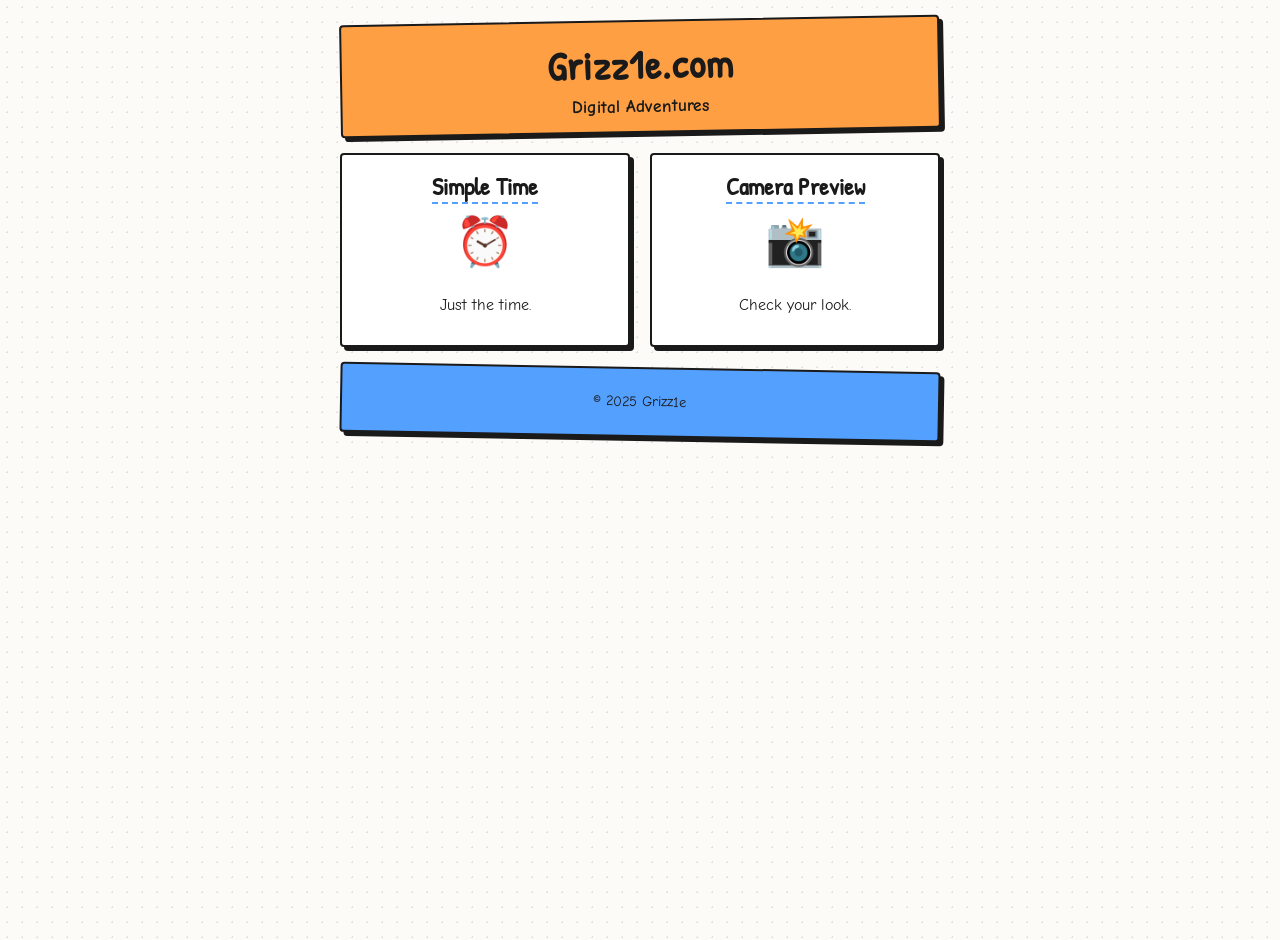
==== index.html @ 0467051a "Updated site" ====
<!DOCTYPE html>
<html lang="en">

<head>
    <meta charset="UTF-8">
    <meta name="viewport" content="width=device-width, initial-scale=1.0">
    <title>Grizz1e's Comic Portfolio</title>
    <link rel="preconnect" href="https://fonts.googleapis.com">
    <link rel="preconnect" href="https://fonts.gstatic.com" crossorigin>
    <link href="https://fonts.googleapis.com/css2?family=Comic+Neue:wght@400;700&family=Patrick+Hand&display=swap"
        rel="stylesheet">
    <link rel="stylesheet" href="style.css">
</head>

<body>
    <div class="container">
        <header class="comic-panel header">
            <h1>Grizz1e.com</h1>
            <p class="subtitle">Digital Adventures</p>
        </header>

        <main class="grid">
            <!-- Projects will be loaded dynamically -->
        </main>

        <footer class="comic-panel footer">
            <p>&copy; 2025 Grizz1e</p>
        </footer>
    </div>
    <script src="script.js"></script>
</body>

</html>
---- style.css ----
:root {
    --bg-color: #fdfbf7;
    --panel-bg: #ffffff;
    --border-color: #1a1a1a;
    --accent-1: #ff9f43;
    /* Pastel Orange */
    --accent-2: #54a0ff;
    /* Pastel Blue */
    --shadow-color: rgba(0, 0, 0, 0.2);
    --border-width: 2px;
    --shadow-offset: 4px;
}

body {
    margin: 0;
    padding: 20px;
    background-color: var(--bg-color);
    font-family: 'Comic Neue', cursive;
    background-image: radial-gradient(#e1e1e1 1px, transparent 1px);
    background-size: 15px 15px;
    color: var(--border-color);
    display: flex;
    justify-content: center;
    min-height: 100vh;
}

.container {
    width: 100%;
    max-width: 600px;
    /* Compact width */
    display: flex;
    flex-direction: column;
    gap: 20px;
}

.comic-panel {
    background: var(--panel-bg);
    border: var(--border-width) solid var(--border-color);
    box-shadow: var(--shadow-offset) var(--shadow-offset) 0 var(--border-color);
    padding: 15px;
    border-radius: 4px;
    transition: transform 0.1s ease, box-shadow 0.1s ease;
}

.header {
    text-align: center;
    background-color: var(--accent-1);
    transform: rotate(-1deg);
}

h1 {
    font-family: 'Patrick Hand', cursive;
    margin: 0;
    font-size: 2.5rem;
    letter-spacing: 1px;
}

.subtitle {
    margin: 5px 0 0;
    font-weight: bold;
    font-size: 1.1rem;
}

.grid {
    display: grid;
    grid-template-columns: 1fr 1fr;
    gap: 20px;
}

.card {
    text-decoration: none;
    color: inherit;
    display: flex;
    flex-direction: column;
    align-items: center;
    text-align: center;
    cursor: pointer;
}

.card:hover {
    transform: translate(-2px, -2px);
    box-shadow: calc(var(--shadow-offset) + 2px) calc(var(--shadow-offset) + 2px) 0 var(--border-color);
    background-color: #fffdf0;
}

.card:active {
    transform: translate(2px, 2px);
    box-shadow: 2px 2px 0 var(--border-color);
}

.card h2 {
    font-family: 'Patrick Hand', cursive;
    margin: 0 0 10px;
    font-size: 1.5rem;
    border-bottom: 2px dashed var(--accent-2);
}

.icon {
    font-size: 3rem;
    margin-bottom: 10px;
}

.footer {
    text-align: center;
    font-size: 0.9rem;
    padding: 10px;
    background-color: var(--accent-2);
    transform: rotate(1deg);
}

@media (max-width: 500px) {
    .grid {
        grid-template-columns: 1fr;
    }
}
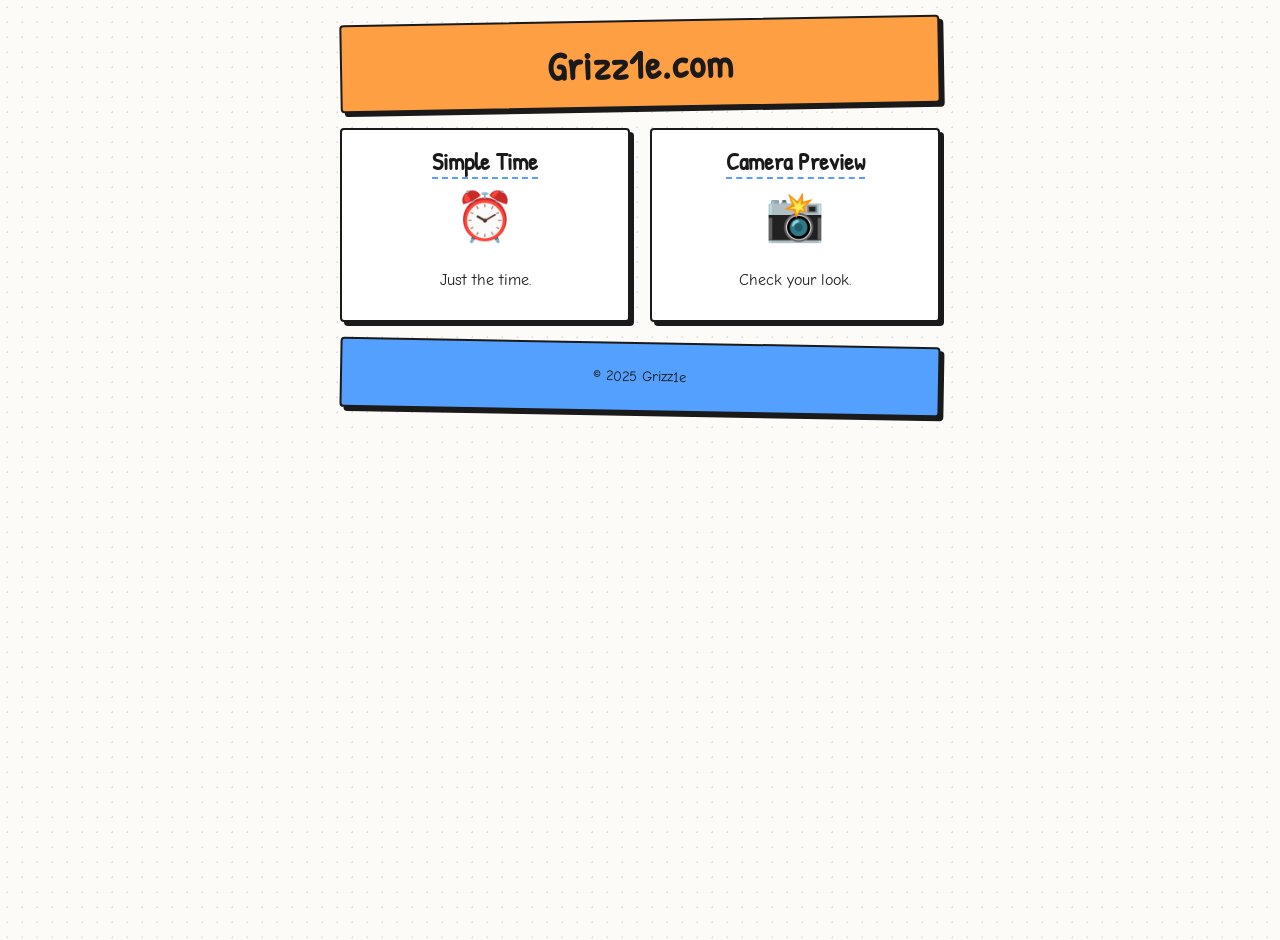
==== commit 1667399b: "removed subtitle" ====
--- a/index.html
+++ b/index.html
@@ -5,6 +5,29 @@
     <meta charset="UTF-8">
     <meta name="viewport" content="width=device-width, initial-scale=1.0">
     <title>Grizz1e's Comic Portfolio</title>
+    <meta name="description"
+        content="Grizz1e's personal portfolio featuring digital adventures, simple tools, and creative projects in a comic book style.">
+    <meta name="keywords" content="Grizz1e, portfolio, web development, comic style, simple time, camera preview">
+    <meta name="author" content="Grizz1e">
+
+    <!-- Open Graph / Facebook -->
+    <meta property="og:type" content="website">
+    <meta property="og:url" content="https://grizz1e.com/">
+    <meta property="og:title" content="Grizz1e's Comic Portfolio">
+    <meta property="og:description"
+        content="Grizz1e's personal portfolio featuring digital adventures, simple tools, and creative projects in a comic book style.">
+    <meta property="og:image" content="https://grizz1e.com/og-image.jpg">
+
+    <!-- Twitter -->
+    <meta property="twitter:card" content="summary_large_image">
+    <meta property="twitter:url" content="https://grizz1e.com/">
+    <meta property="twitter:title" content="Grizz1e's Comic Portfolio">
+    <meta property="twitter:description"
+        content="Grizz1e's personal portfolio featuring digital adventures, simple tools, and creative projects in a comic book style.">
+    <meta property="twitter:image" content="https://grizz1e.com/og-image.jpg">
+
+    <link rel="canonical" href="https://grizz1e.com/">
+
     <link rel="preconnect" href="https://fonts.googleapis.com">
     <link rel="preconnect" href="https://fonts.gstatic.com" crossorigin>
     <link href="https://fonts.googleapis.com/css2?family=Comic+Neue:wght@400;700&family=Patrick+Hand&display=swap"
@@ -16,11 +39,21 @@
     <div class="container">
         <header class="comic-panel header">
             <h1>Grizz1e.com</h1>
-            <p class="subtitle">Digital Adventures</p>
         </header>
 
         <main class="grid">
             <!-- Projects will be loaded dynamically -->
+            <noscript>
+                <div class="comic-panel">
+                    <h2>JavaScript Required</h2>
+                    <p>Please enable JavaScript to view the comic portfolio.</p>
+                    <p>Check out my projects directly:</p>
+                    <ul>
+                        <li><a href="https://time.grizz1e.com">Simple Time</a> - Just the time.</li>
+                        <li><a href="https://preview.grizz1e.com">Camera Preview</a> - Check your look.</li>
+                    </ul>
+                </div>
+            </noscript>
         </main>
 
         <footer class="comic-panel footer">
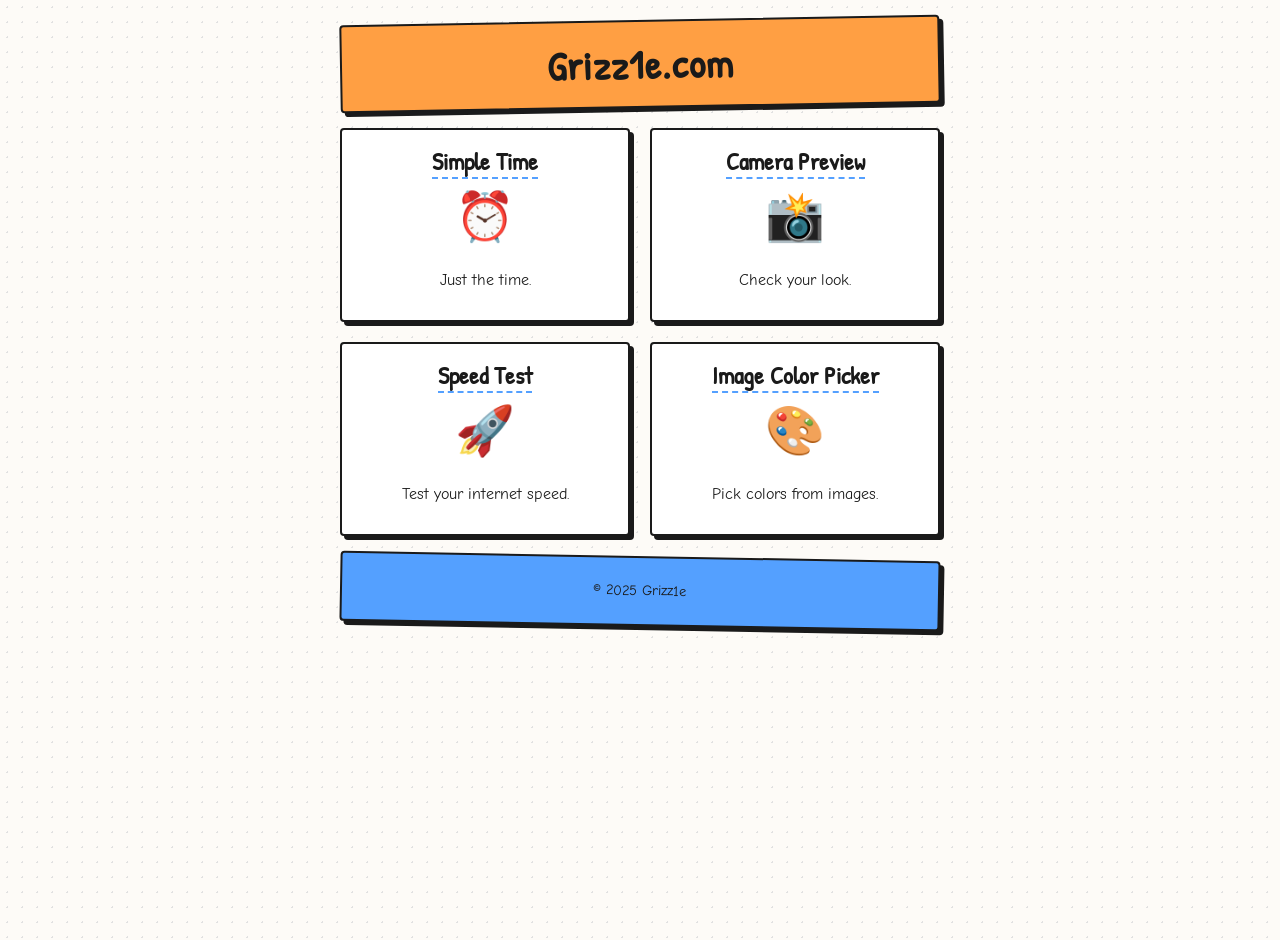
==== commit 1325863c: "Added image picker" ====
--- a/index.html
+++ b/index.html
@@ -4,7 +4,7 @@
 <head>
     <meta charset="UTF-8">
     <meta name="viewport" content="width=device-width, initial-scale=1.0">
-    <title>Grizz1e's Comic Portfolio</title>
+    <title>Grizz1e.com</title>
     <meta name="description"
         content="Grizz1e's personal portfolio featuring digital adventures, simple tools, and creative projects in a comic book style.">
     <meta name="keywords" content="Grizz1e, portfolio, web development, comic style, simple time, camera preview">
@@ -13,7 +13,7 @@
     <!-- Open Graph / Facebook -->
     <meta property="og:type" content="website">
     <meta property="og:url" content="https://grizz1e.com/">
-    <meta property="og:title" content="Grizz1e's Comic Portfolio">
+    <meta property="og:title" content="Grizz1e's Portfolio">
     <meta property="og:description"
         content="Grizz1e's personal portfolio featuring digital adventures, simple tools, and creative projects in a comic book style.">
     <meta property="og:image" content="https://grizz1e.com/og-image.jpg">
@@ -21,7 +21,7 @@
     <!-- Twitter -->
     <meta property="twitter:card" content="summary_large_image">
     <meta property="twitter:url" content="https://grizz1e.com/">
-    <meta property="twitter:title" content="Grizz1e's Comic Portfolio">
+    <meta property="twitter:title" content="Grizz1e's Portfolio">
     <meta property="twitter:description"
         content="Grizz1e's personal portfolio featuring digital adventures, simple tools, and creative projects in a comic book style.">
     <meta property="twitter:image" content="https://grizz1e.com/og-image.jpg">
